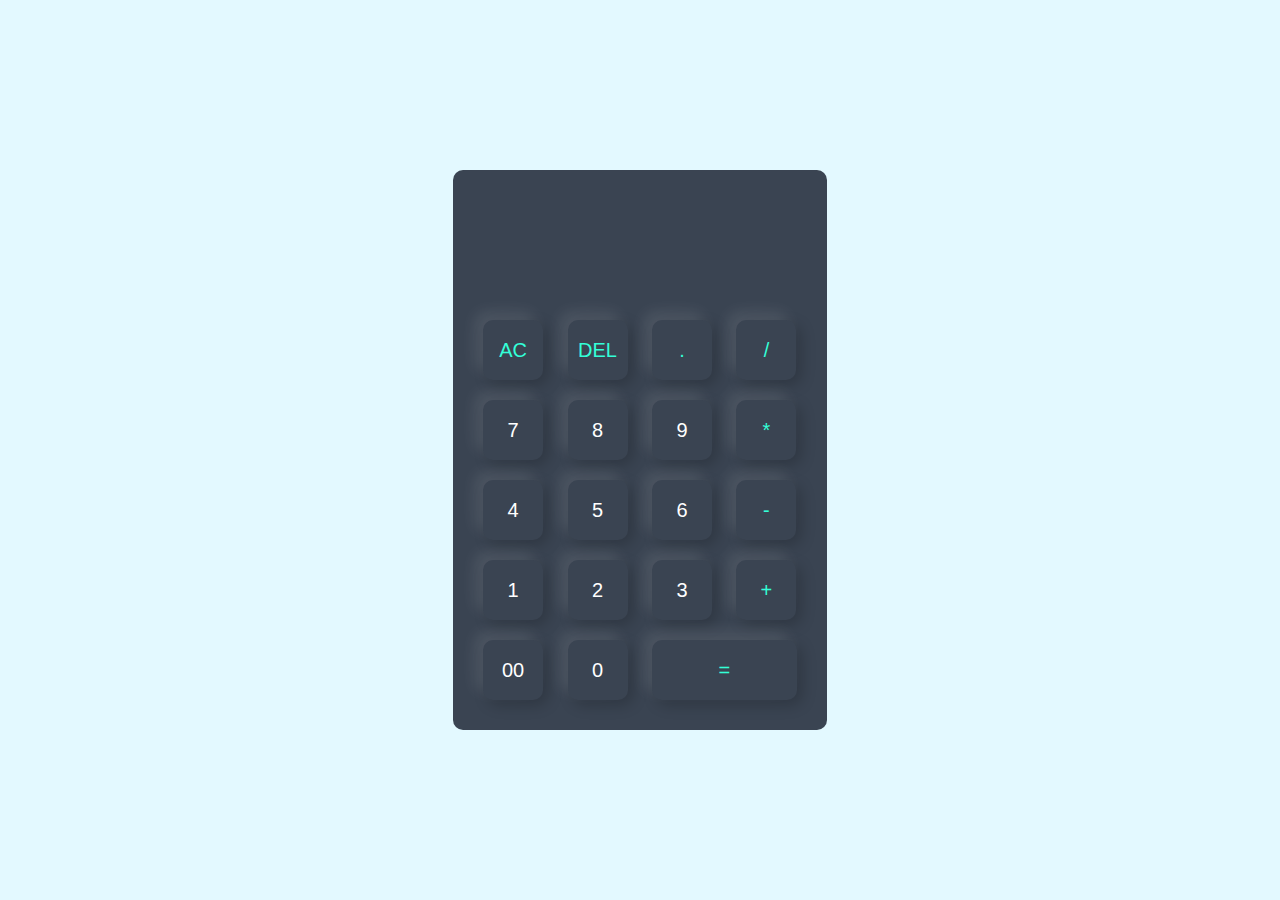
==== calculator/index.html @ 027ad1e1 "task" ====
<!DOCTYPE html>
<html lang="en">
    <head>
        <meta charset="UTF-8">
        <meta http-equiv="X-UA-Compatible" content="IE">
        <meta name="viewport" content="width-device-width,initial-scale=1.0">
        <title>Calculator</title>
        <link rel="stylesheet" href="style.css">
    </head>
    <body>
        <div class="container">
            <div class="Calculator">
                <form>
                    <div class="display">
                        <input type="text" name="display">
                    </div>
                    <div>
                        <input type="button" value="AC" onclick="display.value ='' " class="operator">
                        <input type="button" value="DEL" onclick="display.value = display.value.toString().slice(0,-1)" class="operator">
                        <input type="button" value="." onclick="display.value +='.' " class="operator">
                        <input type="button" value="/" onclick="display.value +='/' " class="operator">
                    </div>
                    <div>
                        <input type="button" value="7" onclick="display.value +='7' ">
                        <input type="button" value="8" onclick="display.value +='8' ">
                        <input type="button" value="9" onclick="display.value +='9' ">
                        <input type="button" value="*" onclick="display.value +='*' " class="operator">
                    </div>
                    <div>
                        <input type="button" value="4" onclick="display.value +='4' ">
                        <input type="button" value="5" onclick="display.value +='5' ">
                        <input type="button" value="6" onclick="display.value +='6' ">
                        <input type="button" value="-" onclick="display.value +='-' " class="operator">
                    </div>
                    <div>
                        <input type="button" value="1" onclick="display.value +='1' ">
                        <input type="button" value="2" onclick="display.value +='2' ">
                        <input type="button" value="3" onclick="display.value +='3' ">
                        <input type="button" value="+" onclick="display.value +='+' " class="operator">
                    </div>
                    <div>
                        <input type="button" value="00" onclick="display.value +='00' ">
                        <input type="button" value="0" onclick="display.value +='0' ">
                        <input type="button" value="=" onclick="display.value =eval(display.value)" class="equal operator">
                    </div>
                </form>
            </div>
        </div>
    </body>
</html>
---- calculator/style.css ----
*{
    margin: 0;
    padding: 0;
    font-family: 'poppins',sans-serif;
    box-sizing: border-box;
}
.container{
    width: 100%;
    height: 100vh;
    background: #e3f9ff;
    display: flex;
    align-items: center;
    justify-content: center;
}
.Calculator{
    background: #3a4452;
    padding: 20px;
    border-radius: 10px;
}
.Calculator form input{
    border: 0;
    outline: 0;
    width: 60px;
    height: 60px;
    border-radius: 10px;
    box-shadow: -8px -8px 15px rgba(255, 255, 255, 0.1),5px 5px 15px rgba(0, 0, 0, 0.2);
    background: transparent;
    font-size: 20px;
    color: #fff;
    cursor: pointer;
    margin: 10px;
}
form .display{
    display: flex;
    justify-content: flex-end;
    margin: 20px 0;
}
form .display input{
    text-align: right;
    flex: 1;
    font-size: 45px;
    box-shadow: none;
}
form input.equal{
    width: 145px;
}
form input.operator{
    color: #33ffd8;
}
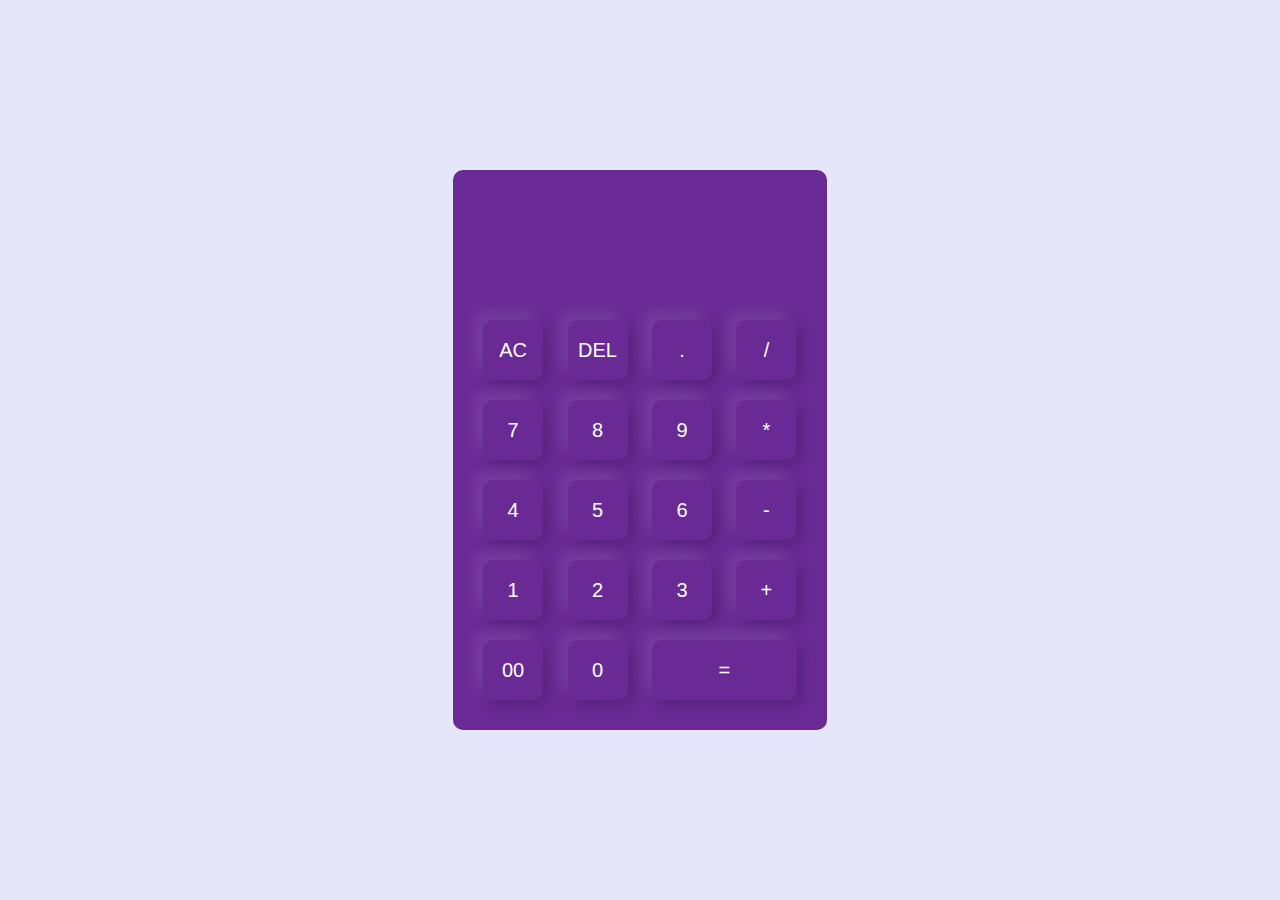
==== commit 217b543e: "task" ====
--- a/calculator/index.html
+++ b/calculator/index.html
@@ -2,7 +2,7 @@
 <html lang="en">
     <head>
         <meta charset="UTF-8">
-        <meta http-equiv="X-UA-Compatible" content="IE">
+        <meta http-equiv="X-UA-Compatible" content="IE=edge">
         <meta name="viewport" content="width-device-width,initial-scale=1.0">
         <title>Calculator</title>
         <link rel="stylesheet" href="style.css">
@@ -15,36 +15,36 @@
                         <input type="text" name="display">
                     </div>
                     <div>
-                        <input type="button" value="AC" onclick="display.value ='' " class="operator">
-                        <input type="button" value="DEL" onclick="display.value = display.value.toString().slice(0,-1)" class="operator">
-                        <input type="button" value="." onclick="display.value +='.' " class="operator">
-                        <input type="button" value="/" onclick="display.value +='/' " class="operator">
+                        <input type="button" value="AC" onclick="display.value ='' " class="op">
+                        <input type="button" value="DEL" onclick="display.value = display.value.toString().slice(0,-1)" class="op">
+                        <input type="button" value="." onclick="display.value +='.' " class="op">
+                        <input type="button" value="/" onclick="display.value +='/' " class="op">
                     </div>
                     <div>
                         <input type="button" value="7" onclick="display.value +='7' ">
                         <input type="button" value="8" onclick="display.value +='8' ">
                         <input type="button" value="9" onclick="display.value +='9' ">
-                        <input type="button" value="*" onclick="display.value +='*' " class="operator">
+                        <input type="button" value="*" onclick="display.value +='*' " class="op">
                     </div>
                     <div>
                         <input type="button" value="4" onclick="display.value +='4' ">
                         <input type="button" value="5" onclick="display.value +='5' ">
                         <input type="button" value="6" onclick="display.value +='6' ">
-                        <input type="button" value="-" onclick="display.value +='-' " class="operator">
+                        <input type="button" value="-" onclick="display.value +='-' " class="op">
                     </div>
                     <div>
                         <input type="button" value="1" onclick="display.value +='1' ">
                         <input type="button" value="2" onclick="display.value +='2' ">
                         <input type="button" value="3" onclick="display.value +='3' ">
-                        <input type="button" value="+" onclick="display.value +='+' " class="operator">
+                        <input type="button" value="+" onclick="display.value +='+' " class="op">
                     </div>
                     <div>
                         <input type="button" value="00" onclick="display.value +='00' ">
                         <input type="button" value="0" onclick="display.value +='0' ">
-                        <input type="button" value="=" onclick="display.value =eval(display.value)" class="equal operator">
+                        <input type="button" value="=" onclick="display.value =eval(display.value)" class="equal op">
                     </div>
                 </form>
             </div>
         </div>
     </body>
-</html>+</html>
--- a/calculator/style.css
+++ b/calculator/style.css
@@ -7,13 +7,13 @@
 .container{
     width: 100%;
     height: 100vh;
-    background: #e3f9ff;
+    background: #e6e6fa;
     display: flex;
     align-items: center;
     justify-content: center;
 }
 .Calculator{
-    background: #3a4452;
+    background: #692a96;
     padding: 20px;
     border-radius: 10px;
 }
@@ -45,5 +45,5 @@
     width: 145px;
 }
 form input.operator{
-    color: #33ffd8;
-}+    color: 	#add8e6;
+}
